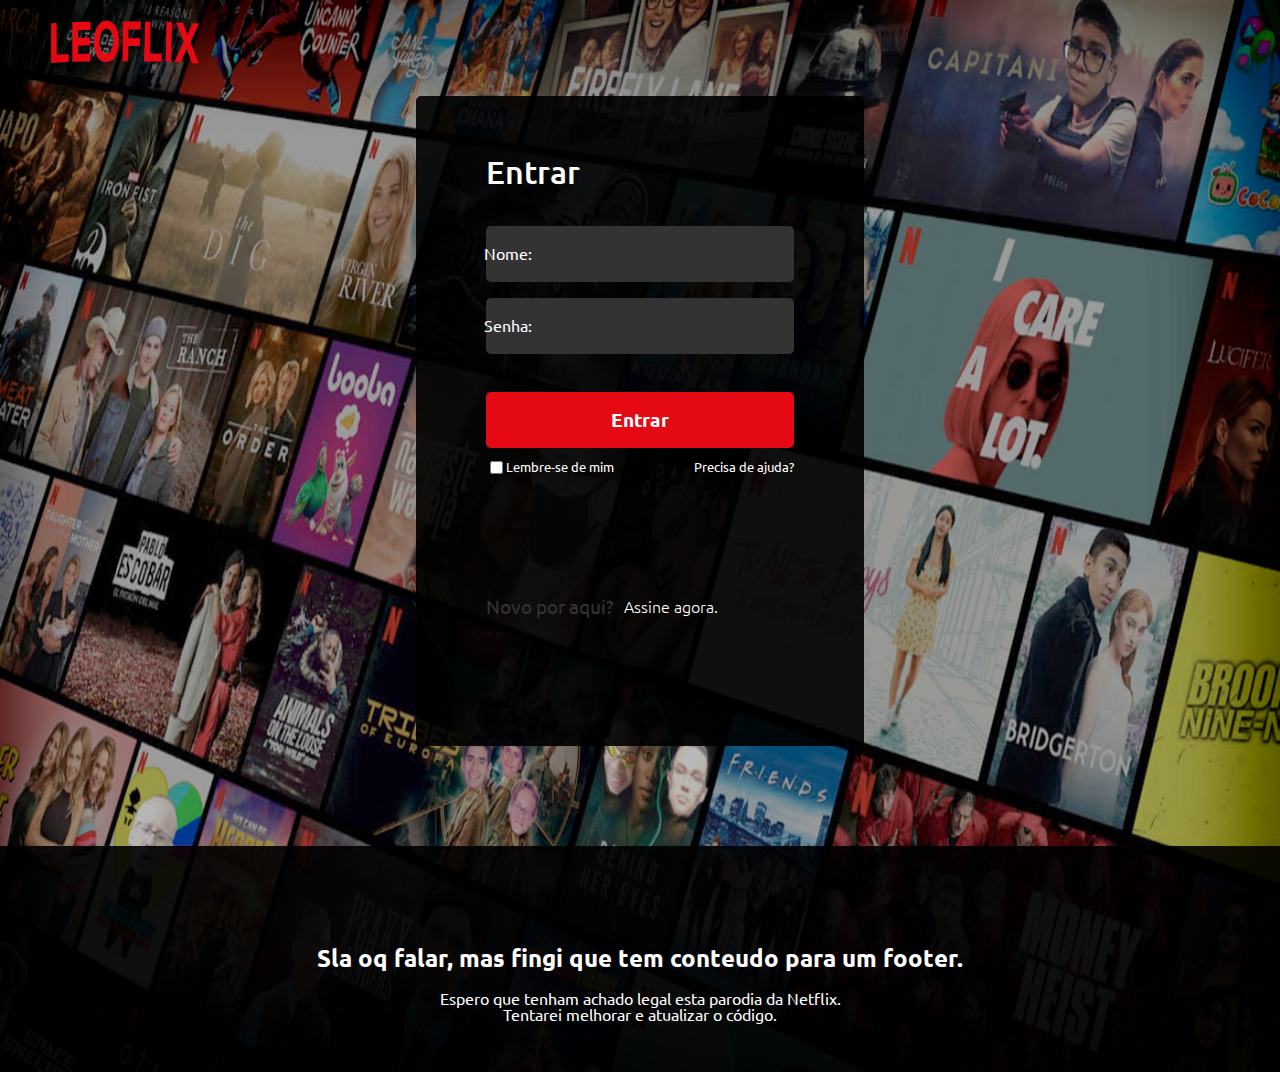
==== pages/login.html @ eeec878d "Fazendo a aba de login do LeoFlix" ====
<!DOCTYPE html>
<html lang="pt-br">
<head>
    <meta charset="UTF-8">
    <meta http-equiv="X-UA-Compatible" content="IE=edge">
    <meta name="viewport" content="width=device-width, initial-scale=1.0">
    <link rel="stylesheet" href="../styles/reset.css">
    <link rel="stylesheet" href="../styles/login.css">
    <title>Login</title>
</head>
<body>
    <header class="cabecalho__login">
        <a href="../index.html">
            <img src="../images/Leo.png" class="cabecalho__logo">
        </a>
    </header>
    <section class="section__login">
        <div class="container__login">
            <h2 class="login__titulo">Entrar</h2>
            <form class="login__form">
                <div class="nome">
                    <input type="text" id="input__nome" class="input__login" placeholder="Digite o seu nome">
                    <label for="input__nome" class="label__input">Nome:</label>
                </div>
                <div class="senha">
                    <input type="password" id="input__senha" class="input__login" placeholder="Digite a sua senha">
                    <label for="input__senha" class="label__input">Senha:</label>
                </div>
                
                <button type="submit" class="login__btn">Entrar</button>

                <div class="login__check">
                    <div class="login__lembre-se">
                        <input type="checkbox" id="check-box" class="check__input">
                        <label for="check-box" class="check__label">Lembre-se de mim</label>
                    </div>
                    <a href="#" class="check__link">Precisa de ajuda?</a>
                </div>
            </form>
            <div class="login__footer">
                <h3 class="login__footer-text">Novo por aqui?</h3>
                <a href="#" class="login__footer-link">Assine agora.</a>
            </div>
        </div>
    </section>

    <footer class="footer_container">
        <h2 class="footer__title">Sla oq falar, mas fingi que tem conteudo para um footer.</h2>
        <p>Espero que tenham achado legal esta parodia da Netflix.</p>
        <p>Tentarei melhorar e atualizar o código.</p>
    </footer>
</body>
</html>
---- styles/login.css ----
@import "../style.css";

body{
    background: url("../images/background.png") no-repeat;
    background-size: 100% 100%;
}


.cabecalho__login {
    display: flex;
    justify-content:space-between;
    align-items: center;
    margin-bottom: 30px;
}

.cabecalho__logo{
    width: 150px;
    margin: 20px 0 0 50px;
}


.section__login{
    display: flex;
    justify-content: center;
    margin-bottom: 100px;
}

.container__login{
    background: var(--bg-black);
    position:relative;
    display: flex;
    flex-direction: column;
    align-items: flex-start;
    padding: 30px 70px;
    border-radius: 5px;
    width: 35%;
}

.login__titulo{
    color: var(--white-color);
    font-size: 2em;
    font-weight: 500;
    margin: 30px 0;
}

.login__form{
    display: flex;
    flex-direction: column;
    width: 100%;
}

.input__login{
    width: 100%;
    margin: 8px 0;
    padding: 18px;
    background-color: var(--bg-color);
    color: var(--white-color);
    border:none;
    border-radius: 5px;
    outline: none;
}

.input__login::placeholder{
    color: var(--bg-color);
}

.label__input{
    position:absolute;
    color: var(--white-color);
    transform: translateY(27px) translateX(-310px);
    transition: .10s;
}

.input__login:focus + label{
    transform: translateY(15px) translateX(-320px);
    font-size: .7em;
}

.input__login:not(:placeholder-shown) + label{
    transform: translateY(15px) translateX(-320px);
    font-size: .7em;
}

.login__btn{
    background-color: var(--red-color);
    width: 100%;
    padding: 15px 0;
    margin: 30px 0 10px;
    color: var(--white-color);
    border-radius: 5px;
    font-size: 1.2em;
    font-weight: 600;
}


.login__check{
    color: var(--white-color);
    display: flex;
    justify-content: space-between;
    align-items: center;
    font-size: .8em;
    margin-bottom: 120px;
}

.login__lembre-se{
    display: flex;
    align-items: center;
}

.check__link:hover{
    text-decoration: underline;
}

.login__footer{
    display: flex;
    align-items: center;
    margin-bottom: 100px;
}

.login__footer-text{
    color: var(--bg-color);
    font-size: 1.2em;
    margin-right: 10px;
}

.login__footer-link{
    color: var(--white-color);
    font-weight: 300;
}

.login__footer-link:hover{
    text-decoration: underline;
}



.footer_container{
    background: var(--bg-black);
}
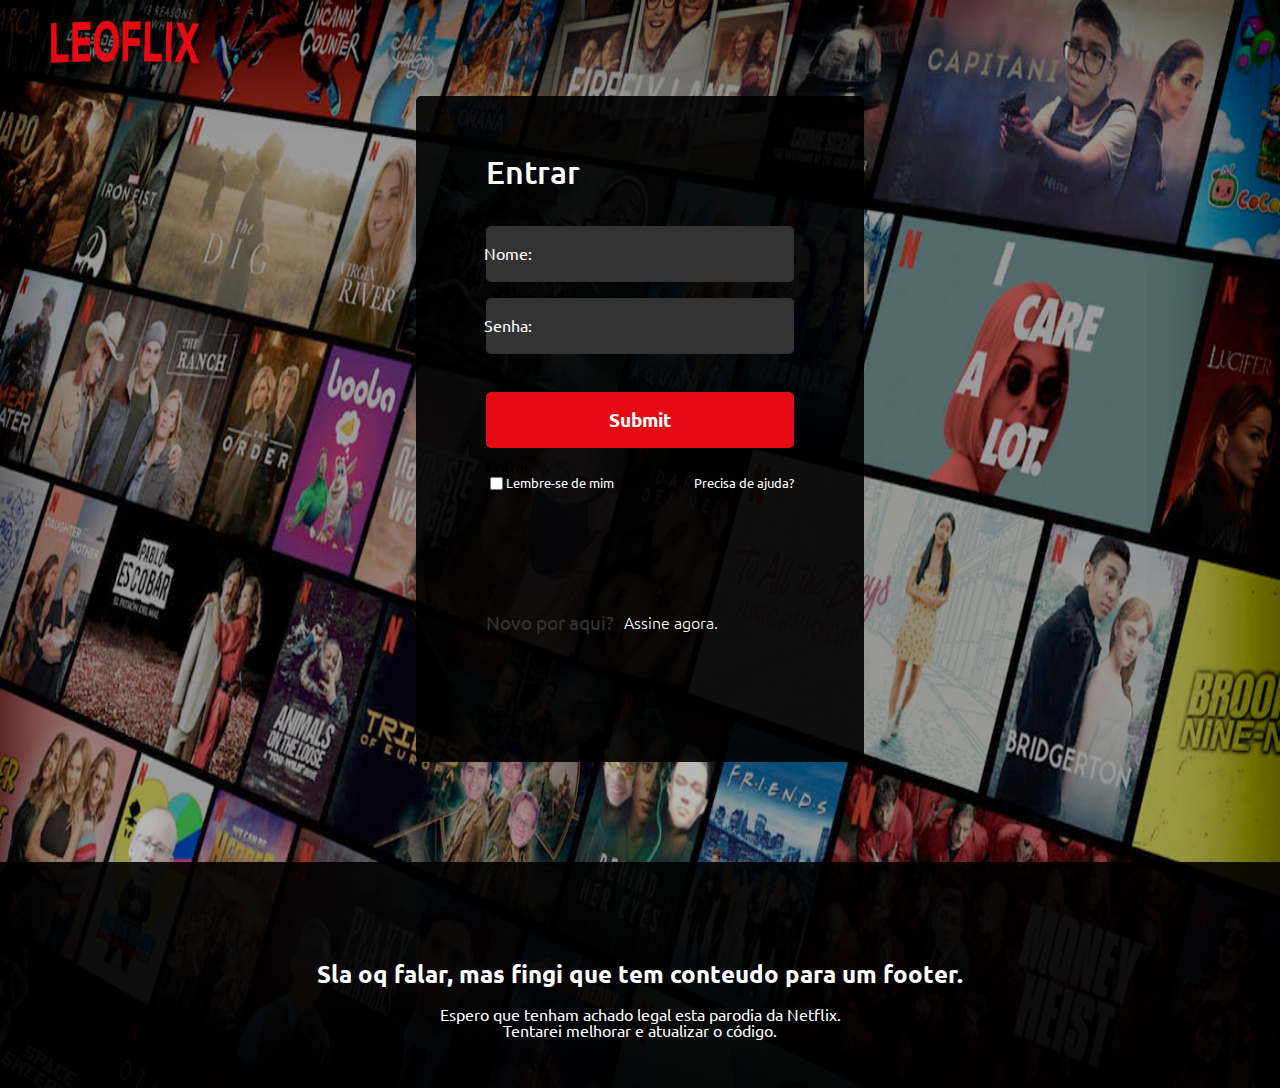
==== commit fba26974: "Fazendo o JS da pagina de login" ====
--- a/pages/login.html
+++ b/pages/login.html
@@ -19,15 +19,17 @@
             <h2 class="login__titulo">Entrar</h2>
             <form class="login__form">
                 <div class="nome">
-                    <input type="text" id="input__nome" class="input__login" placeholder="Digite o seu nome">
+                    <input type="text" id="input__nome" class="input__login" placeholder="Digite o seu nome" data-input="nome">
                     <label for="input__nome" class="label__input">Nome:</label>
+                    <p class="mensagem__erro" data-mensagem-erro></p>
                 </div>
                 <div class="senha">
-                    <input type="password" id="input__senha" class="input__login" placeholder="Digite a sua senha">
+                    <input type="password" id="input__senha" class="input__login" placeholder="Digite a sua senha" data-input="senha">
                     <label for="input__senha" class="label__input">Senha:</label>
+                    <p class="mensagem__erro" data-mensagem-erro></p>
                 </div>
                 
-                <button type="submit" class="login__btn">Entrar</button>
+                <input type="submit" class="login__btn" data-btn-entrar>Entrar</input>
 
                 <div class="login__check">
                     <div class="login__lembre-se">
@@ -49,5 +51,7 @@
         <p>Espero que tenham achado legal esta parodia da Netflix.</p>
         <p>Tentarei melhorar e atualizar o código.</p>
     </footer>
+
+    <script src="../app/login.js"></script>
 </body>
 </html>--- a/styles/login.css
+++ b/styles/login.css
@@ -1,4 +1,5 @@
 @import "../style.css";
+@import "./erro.css";
 
 body{
     background: url("../images/background.png") no-repeat;
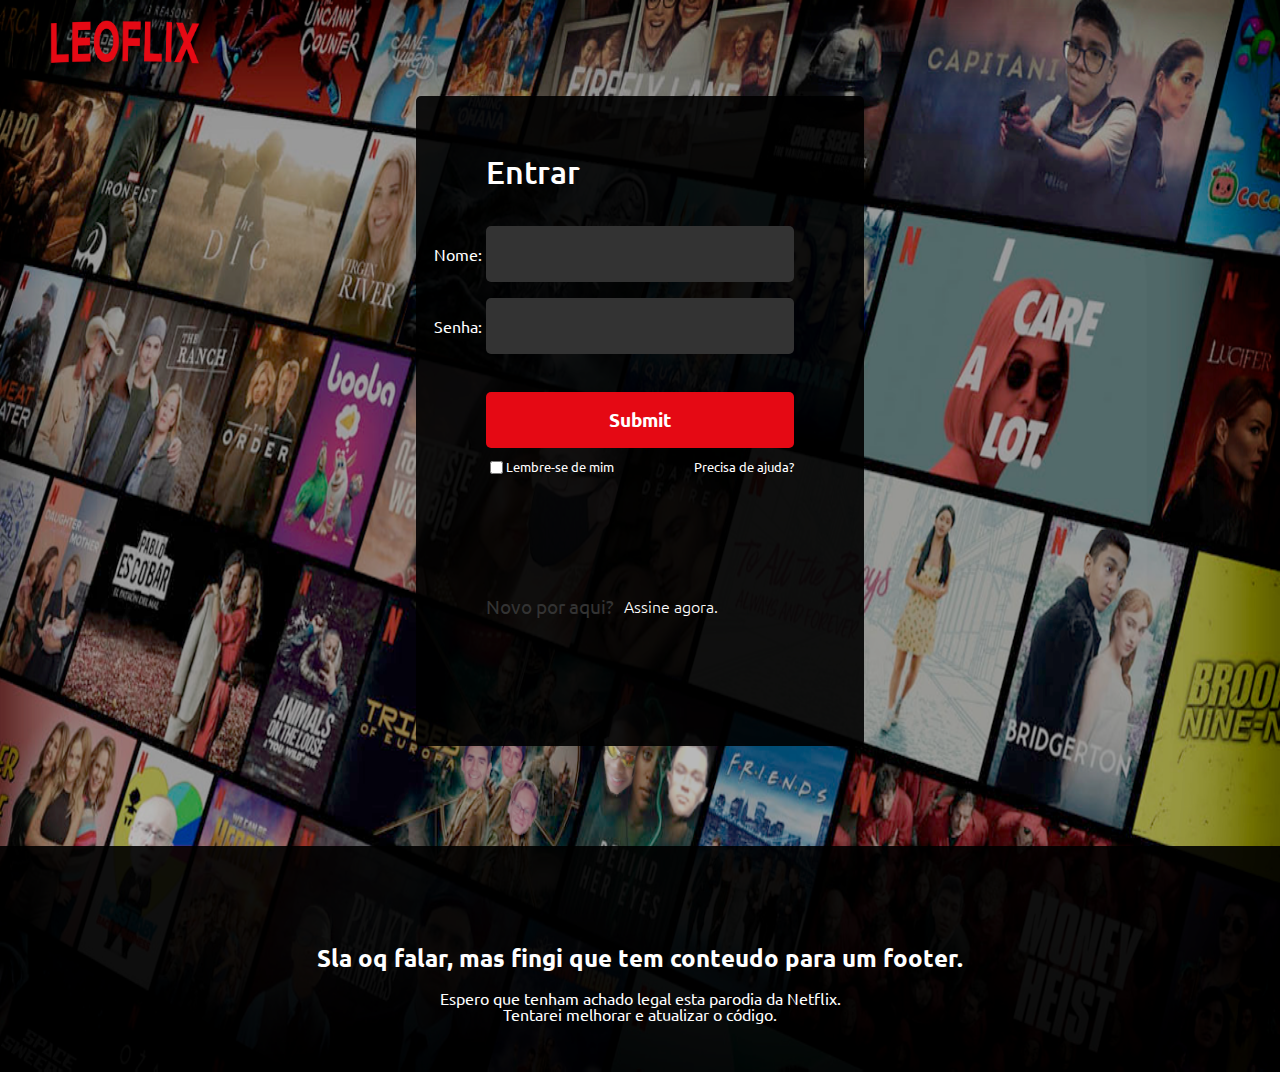
==== commit d60c7e19: "Fazendo modo mobile e de tablet do site" ====
--- a/pages/login.html
+++ b/pages/login.html
@@ -29,7 +29,7 @@
                     <p class="mensagem__erro" data-mensagem-erro></p>
                 </div>
                 
-                <input type="submit" class="login__btn" data-btn-entrar>Entrar</input>
+                <input type="submit" class="login__btn" data-btn-entrar></input>
 
                 <div class="login__check">
                     <div class="login__lembre-se">
--- a/styles/login.css
+++ b/styles/login.css
@@ -68,17 +68,17 @@
 .label__input{
     position:absolute;
     color: var(--white-color);
-    transform: translateY(27px) translateX(-310px);
+    transform: translateY(28px) translateX(-360px);
     transition: .10s;
 }
 
 .input__login:focus + label{
-    transform: translateY(15px) translateX(-320px);
+    transform: translateY(13px) translateX(-370px);
     font-size: .7em;
 }
 
 .input__login:not(:placeholder-shown) + label{
-    transform: translateY(15px) translateX(-320px);
+    transform: translateY(13px) translateX(-370px);
     font-size: .7em;
 }
 
@@ -139,3 +139,75 @@
     background: var(--bg-black);
 }
 
+
+@media screen and (max-width: 1024px){
+    .container__login{
+        width: 50%;
+    }
+        
+    .input__login:focus + label{
+        transform: translateY(13px) translateX(-360px);
+        font-size: .7em;
+    }
+    
+    .input__login:not(:placeholder-shown) + label{
+        transform: translateY(13px) translateX(-360px);
+        font-size: .7em;
+    }
+}
+
+
+
+@media screen and (max-width: 400px){
+
+    body{
+        background: black;
+    }
+
+
+    .cabecalho__logo{
+        width: 80px;
+        margin: 20px 0 0 10px;
+    }
+
+
+    .section__login{
+        justify-content: flex-start;
+    }
+
+    .container__login{
+        width: 100%;
+        padding: 0 30px;
+        border-bottom: 2px solid var(--bg-color);
+    }
+
+    .login__titulo{
+        margin-top: 0px;
+    }
+    
+    .label__input{
+        position:absolute;
+        color: var(--white-color);
+        transform: translateY(28px) translateX(-300px);
+        transition: .10s;
+    }
+    
+    .input__login:focus + label{
+        transform: translateY(13px) translateX(-300px);
+        font-size: .7em;
+    }
+    
+    .input__login:not(:placeholder-shown) + label{
+        transform: translateY(13px) translateX(-300px);
+        font-size: .7em;
+    }
+
+    .login__check{
+        margin: 10px;
+    }
+
+    .login__footer{
+        padding-left: 10px;
+        margin-bottom: 150px;
+    }
+}
